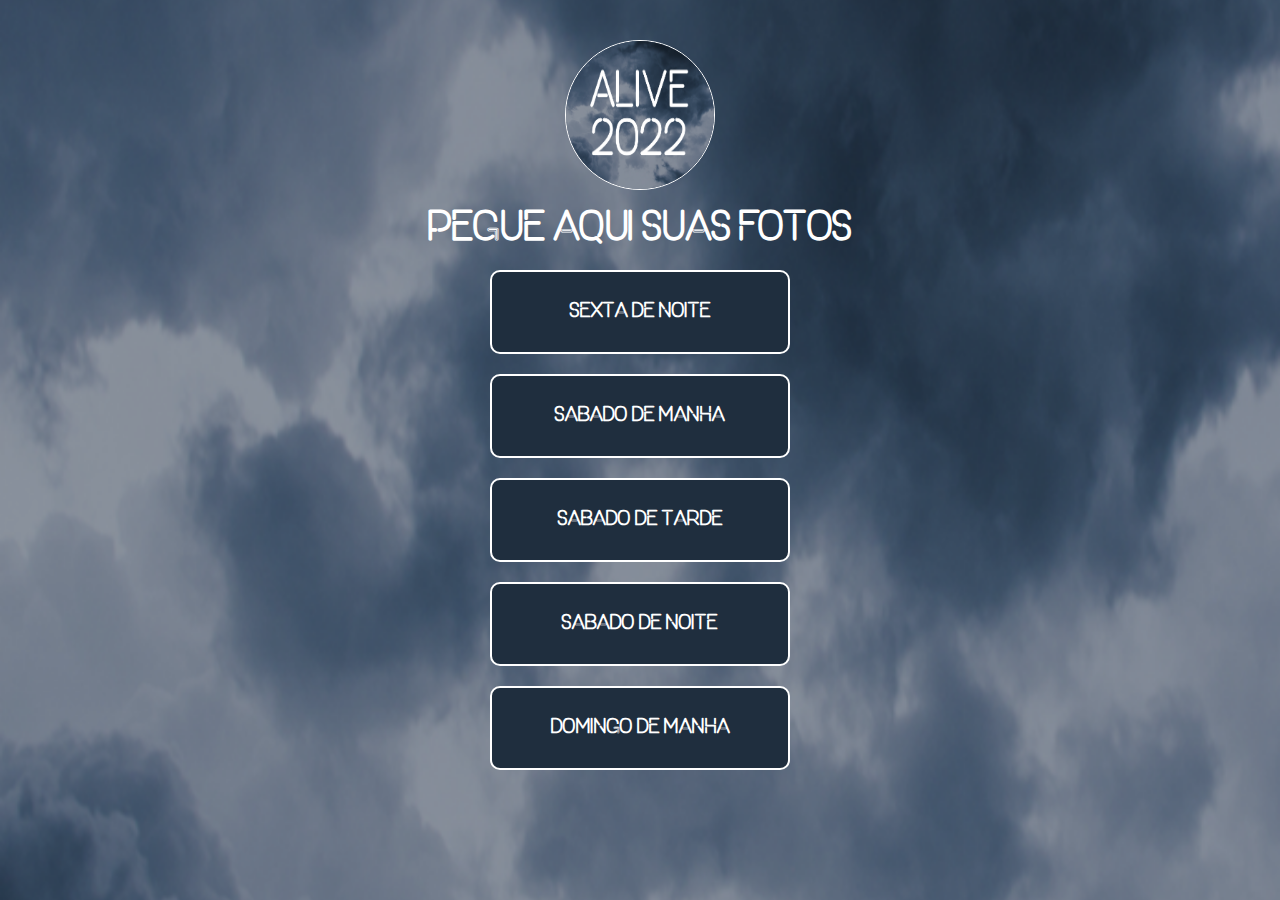
==== index.html @ c0cfae1b "teste" ====
<!DOCTYPE html>
<html lang="pt-br">
<head>
    <meta charset="UTF-8">
    <meta http-equiv="X-UA-Compatible" content="IE=edge">
    <meta name="viewport" content="width=device-width">
    <title class="titulo">Alive 2022</title>
    <link rel="stylesheet" href="style.css">

</head>
<body>
    <div class="link-bio">
        <img src="alive.png" alt="perfil">
        <h1 class="titulo">pegue aqui suas fotos</h1>
        <a class="titulo" href="https://drive.google.com/drive/u/0/folders/1PjQINZzSRW5tEHWh9qGWpOM7OF1Ut6Ey" target="_blank">SEXTA DE NOITE</a>
        <a class="titulo" href="https://drive.google.com/drive/u/0/folders/1uqv34KP2DHPWqBtrrci25VQRhqs6dHCe" target="_blank">SABADO DE MANHA</a>
        <a class="titulo" href="https://drive.google.com/drive/u/0/folders/1IZ_h77pDTbBSCDB2f1bEXOe7stBxknpN" target="_blank">SABADO DE TARDE</a>
        <a class="titulo" href="https://drive.google.com/drive/u/0/folders/13Iv0rzqgntouvSP0RPD-eBwj1LY6gDVD" target="_blank">SABADO DE NOITE</a>
        <a class="titulo" href="https://drive.google.com/drive/u/0/folders/1fFjhUuTAFSvPNLYIqH52MrETafGCbyDm" target="_blank">DOMINGO DE MANHA</a>
    </div>

</body>
</html>
---- style.css ----
* {
    margin: 0;
    padding: 0;
    box-sizing: border-box;
    color: white;
    font-family: sans-serif;
}

@font-face {
    font-family: california;
    src: url(one-day.otf);
}

body{
    background: url(back.png) no-repeat center center fixed;
    -webkit-background-size: cover;
    -moz-background-size: cover;
    -o-background-size: cover;
    background-size: cover;
}

.link-bio {
    display: flex;
    flex-direction: column;
    align-items: center;
    width: 90%;
    margin: 40px auto;
    gap: 20px;
}

.link-bio img{
    width: 150px;
    height: 150px;
    border: solid 1px #fff;
    border-radius: 50%;
}

.link-bio h1{
    font-size: 40px;
}

.link-bio a {
    background-color: rgb(31, 46, 62);
    color: white;
    padding: 30px;
    width: 300px;
    text-decoration: none;
    text-align: center;
    text-transform: uppercase;
    font-size: 20px;
    font-weight: bold;
    border: solid 2px rgb(255, 255, 255);
    border-radius: 10px;
}

.link-bio a:hover {
    background-color: rgb(0, 0, 0);
}

.titulo {
    text-align: center;
    font-family: california;
}
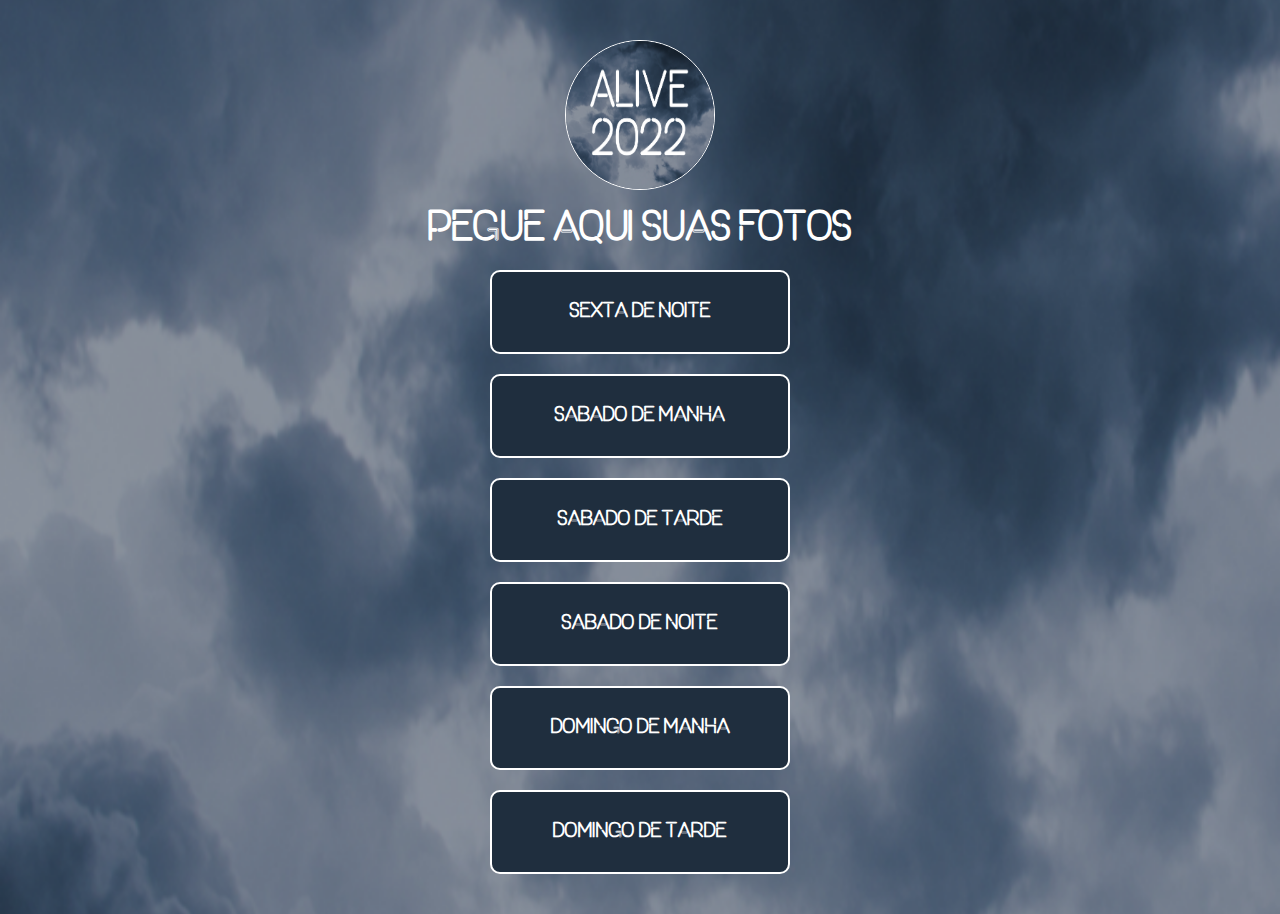
==== commit 14e465ae: "criação do site para o retiro jovem Alive 2022" ====
--- a/index.html
+++ b/index.html
@@ -17,6 +17,7 @@
         <a class="titulo" href="https://drive.google.com/drive/u/0/folders/1IZ_h77pDTbBSCDB2f1bEXOe7stBxknpN" target="_blank">SABADO DE TARDE</a>
         <a class="titulo" href="https://drive.google.com/drive/u/0/folders/13Iv0rzqgntouvSP0RPD-eBwj1LY6gDVD" target="_blank">SABADO DE NOITE</a>
         <a class="titulo" href="https://drive.google.com/drive/u/0/folders/1fFjhUuTAFSvPNLYIqH52MrETafGCbyDm" target="_blank">DOMINGO DE MANHA</a>
+        <a class="titulo" href="" target="_blank">DOMINGO DE TARDE</a>
     </div>
 
 </body>
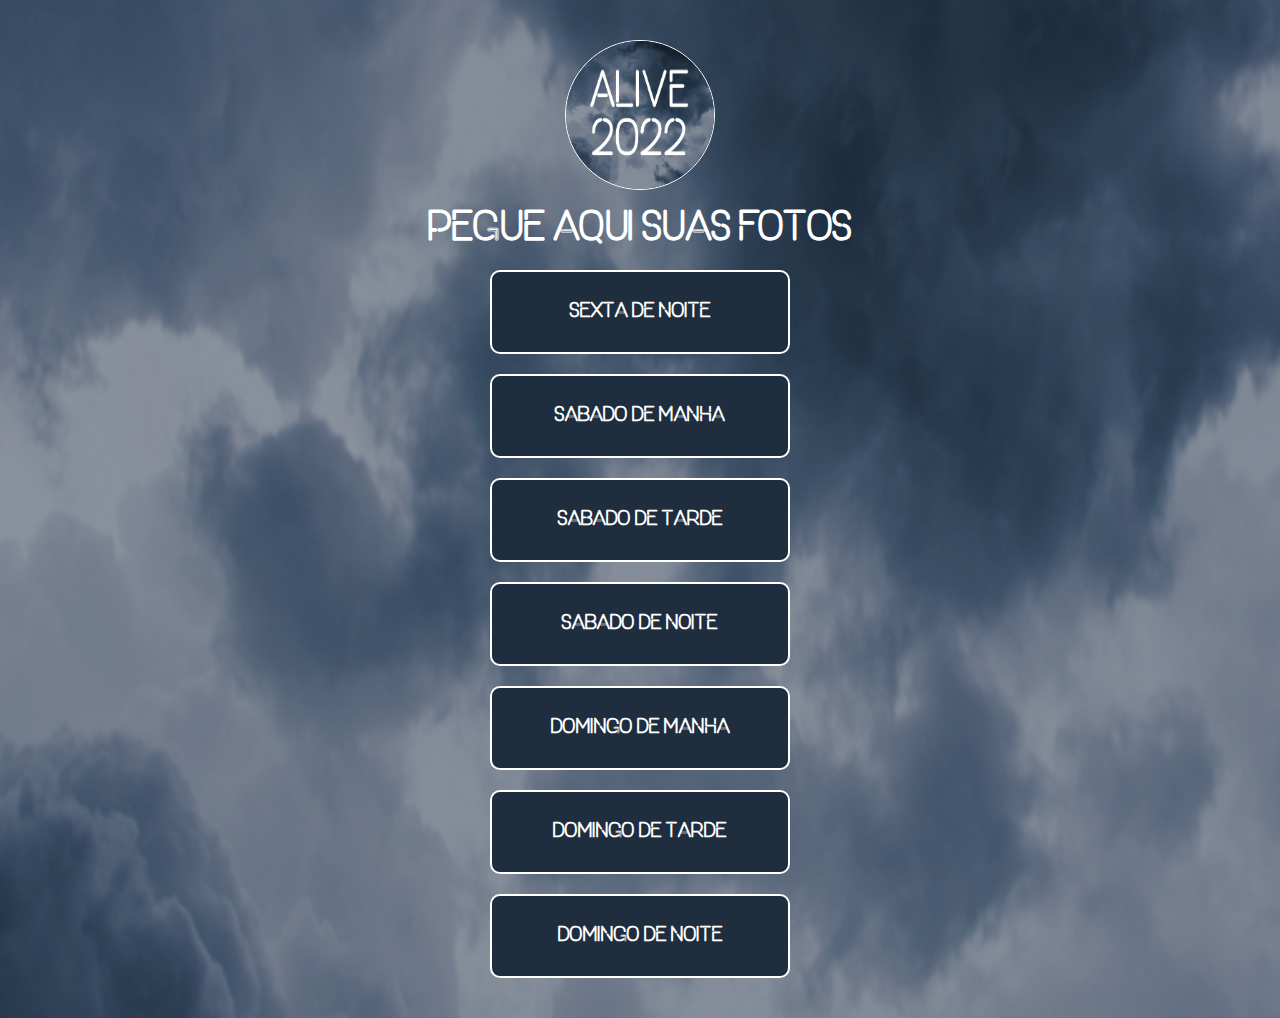
==== commit fb25e711: "segunda alteração" ====
--- a/index.html
+++ b/index.html
@@ -18,6 +18,7 @@
         <a class="titulo" href="https://drive.google.com/drive/u/0/folders/13Iv0rzqgntouvSP0RPD-eBwj1LY6gDVD" target="_blank">SABADO DE NOITE</a>
         <a class="titulo" href="https://drive.google.com/drive/u/0/folders/1fFjhUuTAFSvPNLYIqH52MrETafGCbyDm" target="_blank">DOMINGO DE MANHA</a>
         <a class="titulo" href="" target="_blank">DOMINGO DE TARDE</a>
+        <a class="titulo" href="" target="_blank">DOMINGO DE NOITE</a>
     </div>
 
 </body>
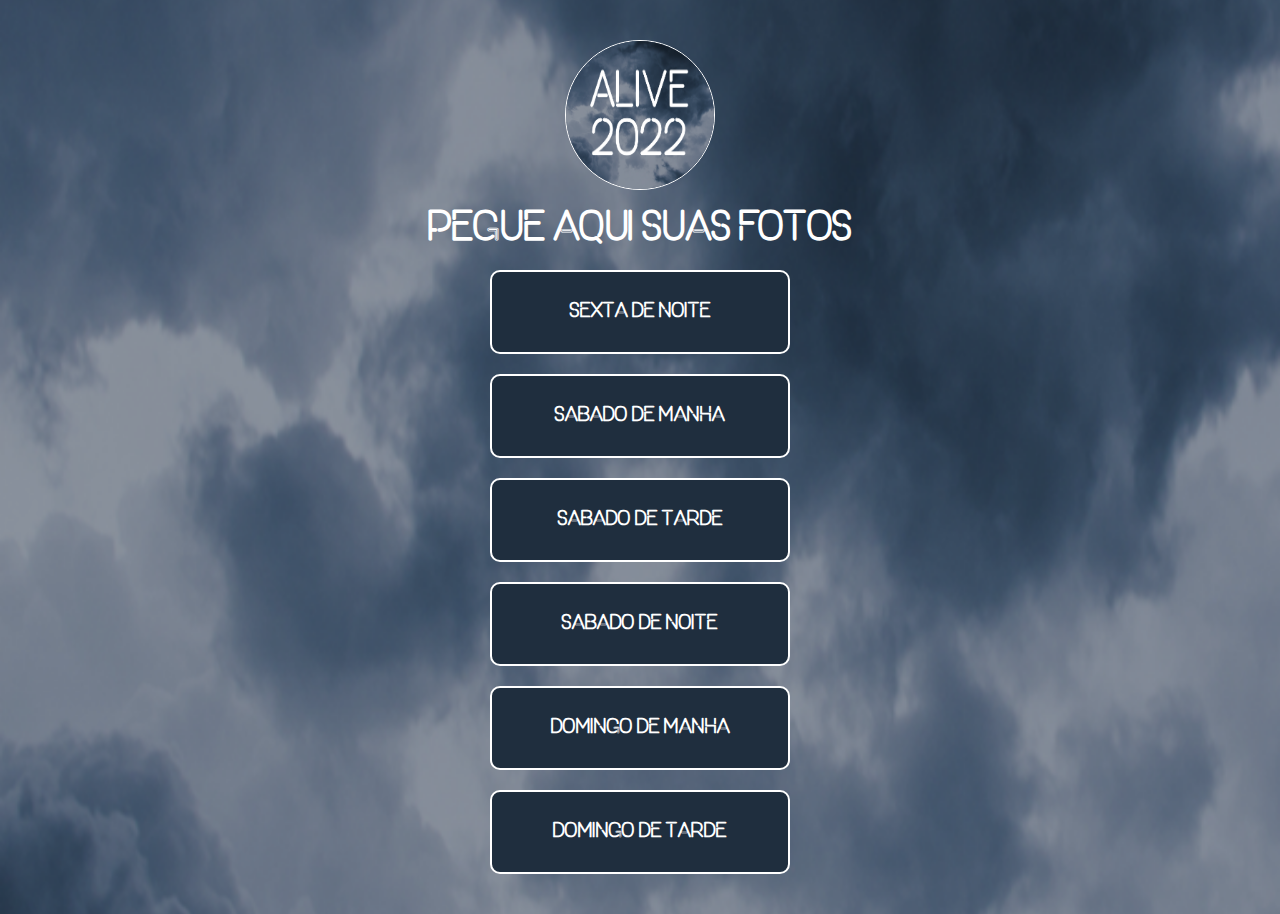
==== commit d9372f37: "alteração para correção de acesso ao alive 2022" ====
--- a/index.html
+++ b/index.html
@@ -18,7 +18,6 @@
         <a class="titulo" href="https://drive.google.com/drive/u/0/folders/13Iv0rzqgntouvSP0RPD-eBwj1LY6gDVD" target="_blank">SABADO DE NOITE</a>
         <a class="titulo" href="https://drive.google.com/drive/u/0/folders/1fFjhUuTAFSvPNLYIqH52MrETafGCbyDm" target="_blank">DOMINGO DE MANHA</a>
         <a class="titulo" href="" target="_blank">DOMINGO DE TARDE</a>
-        <a class="titulo" href="" target="_blank">DOMINGO DE NOITE</a>
     </div>
 
 </body>
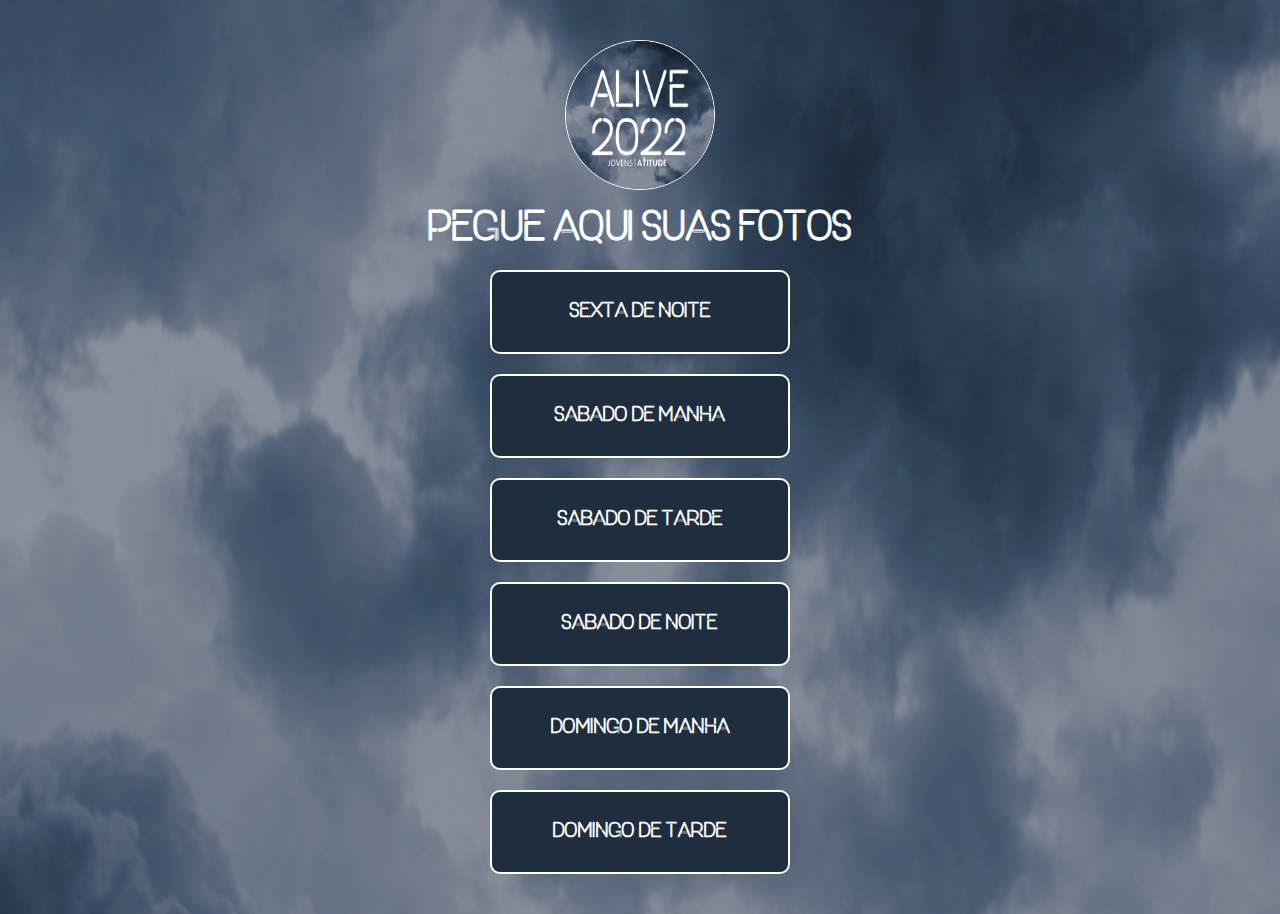
==== commit 20517982: "alteração da foto de perfil e links para atalhos as fotos do retiro" ====
--- a/index.html
+++ b/index.html
@@ -12,11 +12,11 @@
     <div class="link-bio">
         <img src="alive.png" alt="perfil">
         <h1 class="titulo">pegue aqui suas fotos</h1>
-        <a class="titulo" href="https://drive.google.com/drive/u/0/folders/1PjQINZzSRW5tEHWh9qGWpOM7OF1Ut6Ey" target="_blank">SEXTA DE NOITE</a>
-        <a class="titulo" href="https://drive.google.com/drive/u/0/folders/1uqv34KP2DHPWqBtrrci25VQRhqs6dHCe" target="_blank">SABADO DE MANHA</a>
-        <a class="titulo" href="https://drive.google.com/drive/u/0/folders/1IZ_h77pDTbBSCDB2f1bEXOe7stBxknpN" target="_blank">SABADO DE TARDE</a>
-        <a class="titulo" href="https://drive.google.com/drive/u/0/folders/13Iv0rzqgntouvSP0RPD-eBwj1LY6gDVD" target="_blank">SABADO DE NOITE</a>
-        <a class="titulo" href="https://drive.google.com/drive/u/0/folders/1fFjhUuTAFSvPNLYIqH52MrETafGCbyDm" target="_blank">DOMINGO DE MANHA</a>
+        <a class="titulo" href="" target="_blank">SEXTA DE NOITE</a>
+        <a class="titulo" href="" target="_blank">SABADO DE MANHA</a>
+        <a class="titulo" href="" target="_blank">SABADO DE TARDE</a>
+        <a class="titulo" href="" target="_blank">SABADO DE NOITE</a>
+        <a class="titulo" href="" target="_blank">DOMINGO DE MANHA</a>
         <a class="titulo" href="" target="_blank">DOMINGO DE TARDE</a>
     </div>
 
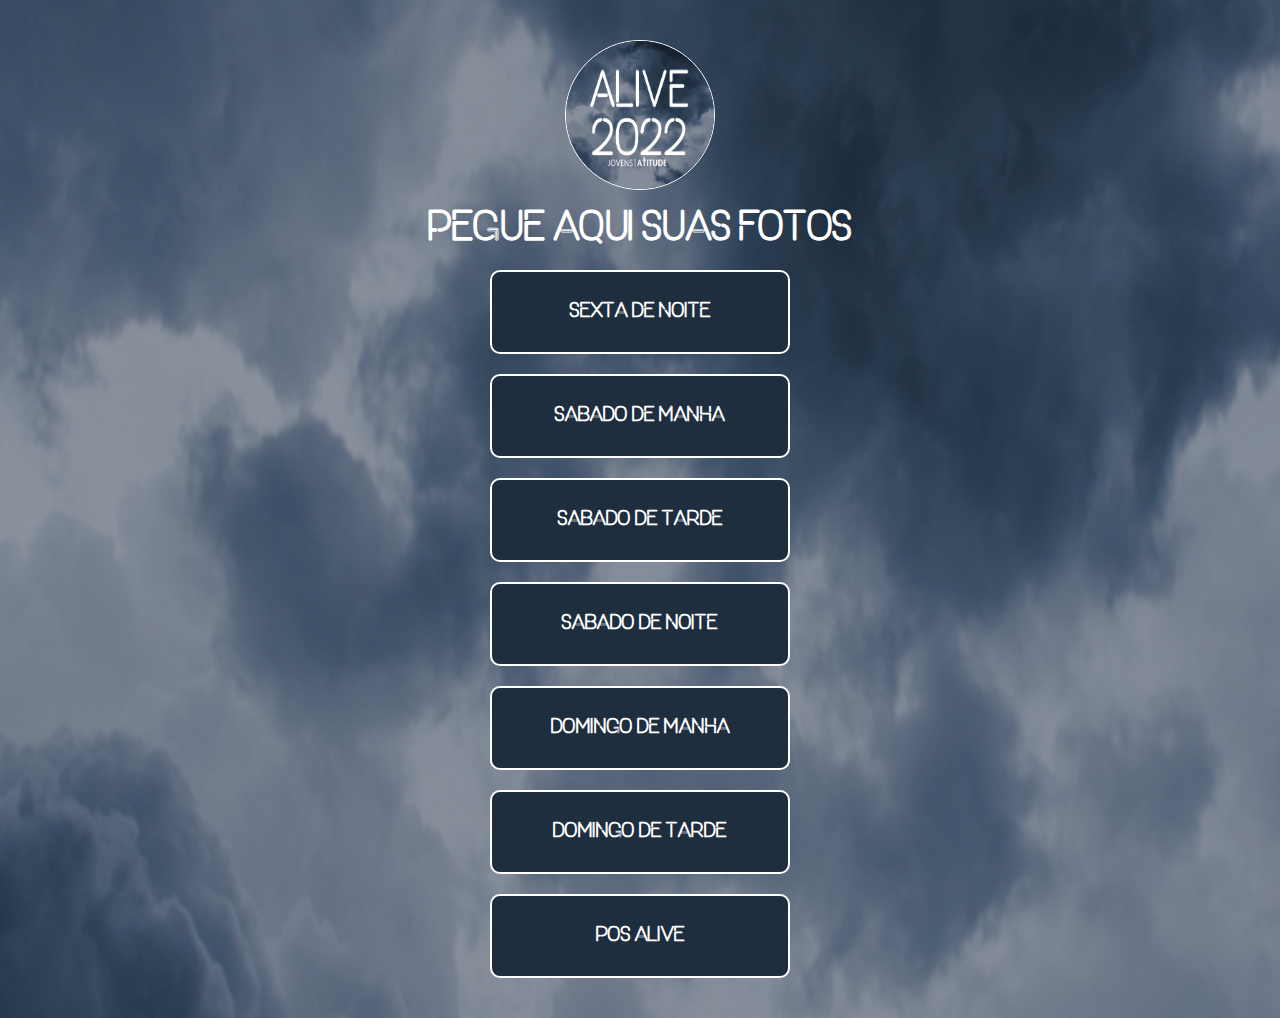
==== commit 61c3d4df: "acrescentado as últimas fotos tiradas do pós alive com uma nova página" ====
--- a/index.html
+++ b/index.html
@@ -12,12 +12,13 @@
     <div class="link-bio">
         <img src="alive.png" alt="perfil">
         <h1 class="titulo">pegue aqui suas fotos</h1>
-        <a class="titulo" href="" target="_blank">SEXTA DE NOITE</a>
-        <a class="titulo" href="" target="_blank">SABADO DE MANHA</a>
-        <a class="titulo" href="" target="_blank">SABADO DE TARDE</a>
-        <a class="titulo" href="" target="_blank">SABADO DE NOITE</a>
-        <a class="titulo" href="" target="_blank">DOMINGO DE MANHA</a>
-        <a class="titulo" href="" target="_blank">DOMINGO DE TARDE</a>
+        <a class="titulo" href="https://drive.google.com/drive/folders/1b4NW4rI5e15rA18RnqRtiF5LOo4ELaP3?usp=sharing" target="_blank">SEXTA DE NOITE</a>
+        <a class="titulo" href="https://drive.google.com/drive/folders/1EnCoZeUTvRftoRPssb1Fu5gx6zs3VGRQ?usp=sharing" target="_blank">SABADO DE MANHA</a>
+        <a class="titulo" href="https://drive.google.com/drive/folders/1eZ0vQM9xf04vOnSIQiUG3HgnZ6zniar0?usp=sharing" target="_blank">SABADO DE TARDE</a>
+        <a class="titulo" href="https://drive.google.com/drive/folders/1d_mub9JkhNoyoaOrcxUwtFyrDGi_ItQx?usp=sharing" target="_blank">SABADO DE NOITE</a>
+        <a class="titulo" href="https://drive.google.com/drive/folders/1S6jeOwKhmhUggdwHQ6o5i8WLmpaWKkAF?usp=sharing" target="_blank">DOMINGO DE MANHA</a>
+        <a class="titulo" href="https://drive.google.com/drive/folders/1buUvIdlX2O3U89Lj7jn65lv75oqgXn67?usp=sharing" target="_blank">DOMINGO DE TARDE</a>
+        <a class="titulo" href="pos.html" target="_blank">POS ALIVE</a>
     </div>
 
 </body>
